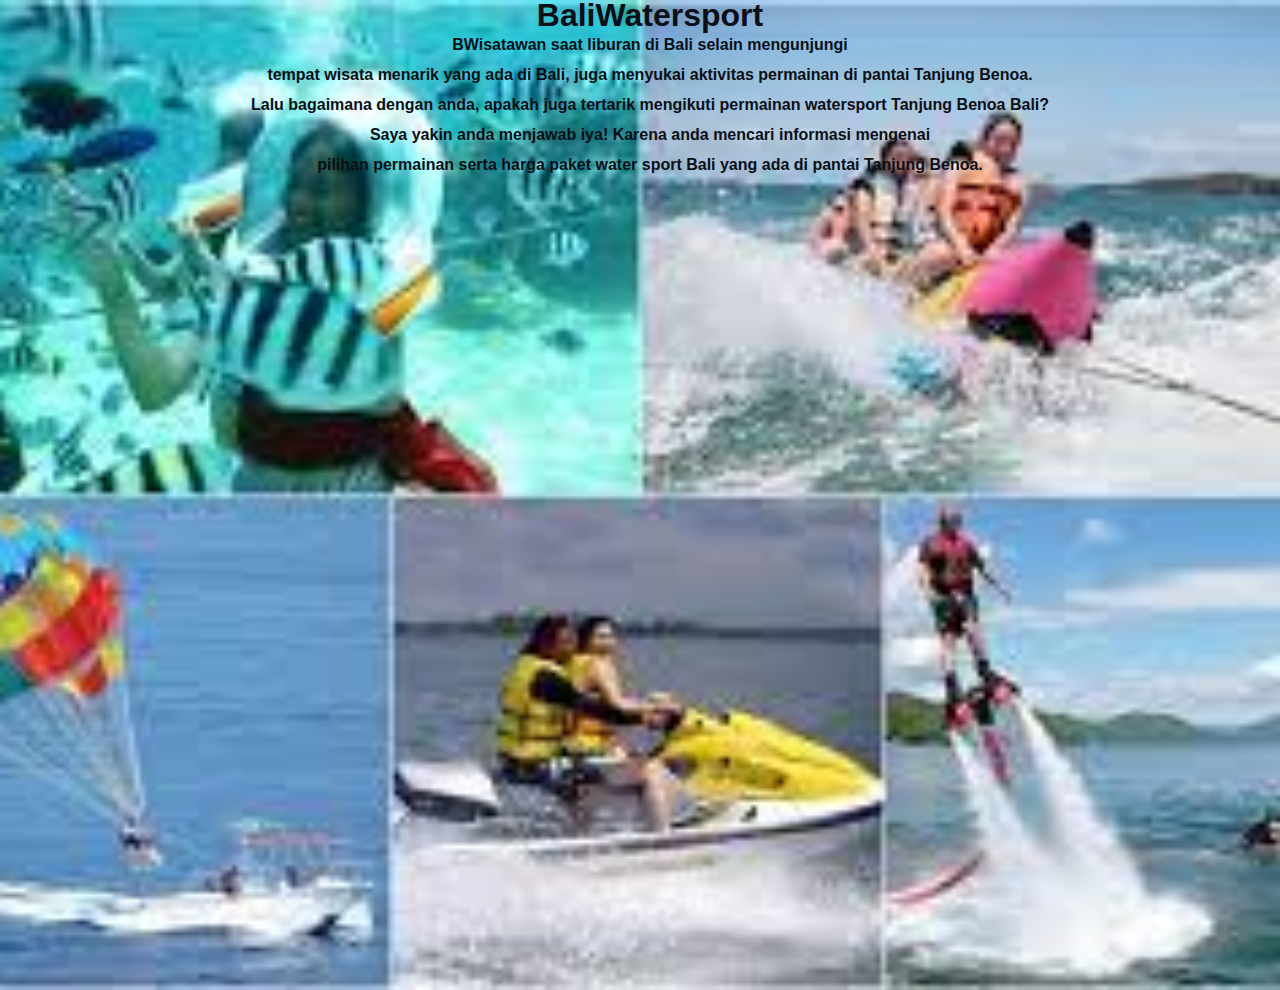
==== sport.html @ 4f58f33f "first commit" ====
<!DOCTYPE html>
<html lang="en">
<head>
    <meta charset="UTF-8">
    <meta http-equiv="X-UA-Compatible" content="IE=edge">
    <meta name="viewport" content="width=device-width, initial-scale=1.0">
    <title>Sport</title>
    <link rel="stylesheet" href="sport.css">
</head>


<body>
<div class="main">
    
    <div class="content">
        <h1>Bali<span>Watersport</span></h1>
        <p class="par">BWisatawan saat liburan di Bali selain mengunjungi <br>
            tempat wisata menarik yang ada di Bali, juga menyukai aktivitas permainan di pantai Tanjung Benoa.<br>
             Lalu bagaimana dengan anda, apakah juga tertarik mengikuti permainan watersport Tanjung Benoa Bali?<br>
              Saya yakin anda menjawab iya! Karena anda mencari informasi mengenai<br>
             pilihan permainan serta harga paket water sport Bali yang ada di pantai Tanjung Benoa.
        </div>
</div>    
</section>
---- sport.css ----
*{
    margin: 0;
    padding: 0;
}

.main{
    width: 100%;
    background-image:  url('makananbali/a.jpg');
    background-position: center;
    background-size: cover;
    height: 110vh;
}
.content{
    width: 1200px;
    height: auto;
    margin: auto;
    color: rgb(11, 15, 23);
    position: relative;
    text-align: center;
    justify-content: center;
}
.content ,par{
    padding-left: 20px;
    padding-bottom: 20px;
    font-family: Arial;
    letter-spacing: 1,2px;
    line-height: 30px;
    font-weight: bold;
    position: center;
}
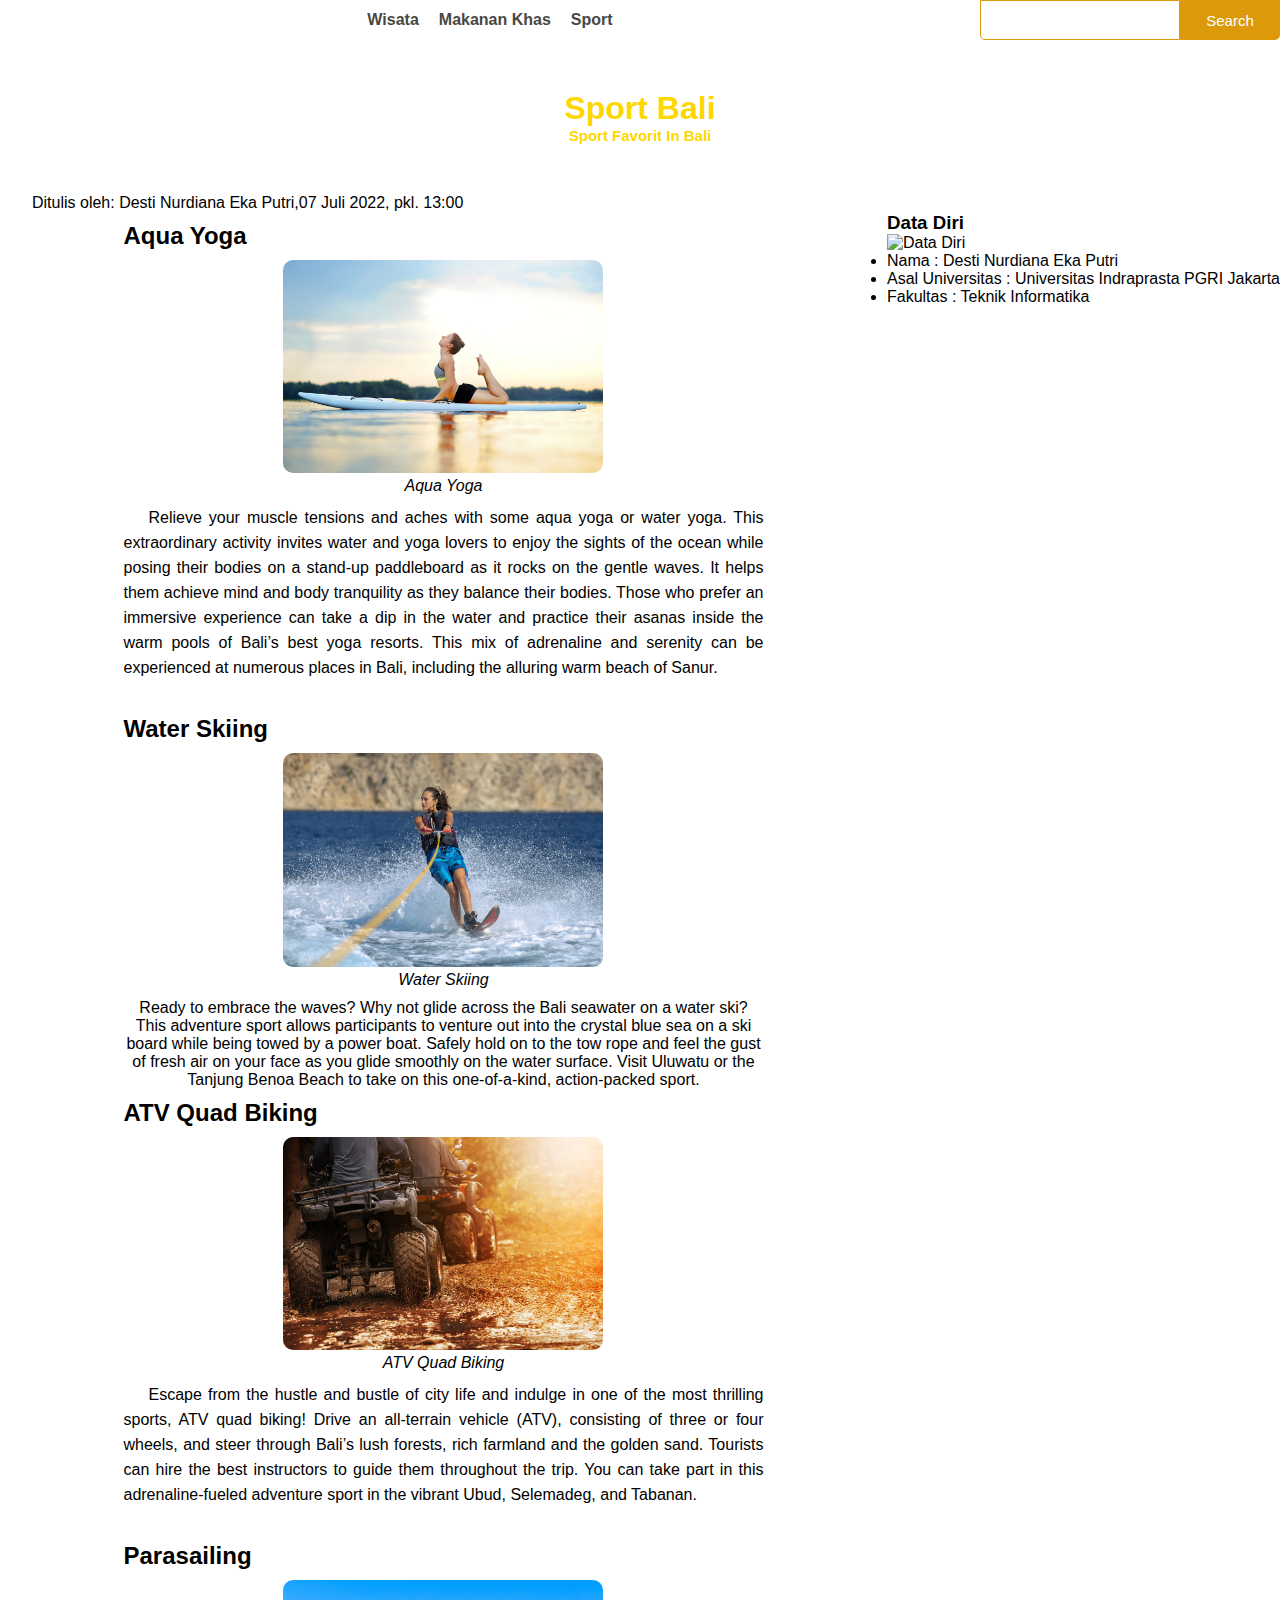
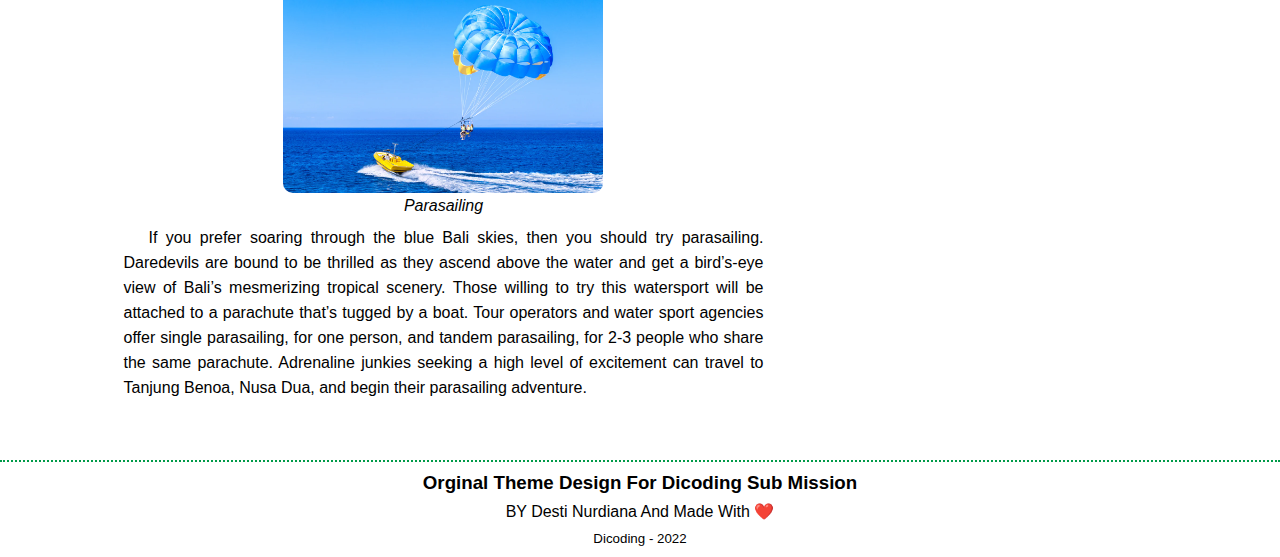
==== commit e4ff8adb: "Signed-off-by: destipdavira2512 <destiputri081@gmail.com>" ====
--- a/sport.html
+++ b/sport.html
@@ -1,24 +1,110 @@
 <!DOCTYPE html>
-<html lang="en">
+<html lang="eng">
+
 <head>
-    <meta charset="UTF-8">
-    <meta http-equiv="X-UA-Compatible" content="IE=edge">
-    <meta name="viewport" content="width=device-width, initial-scale=1.0">
-    <title>Sport</title>
-    <link rel="stylesheet" href="sport.css">
+    <title>Bali Wisata Impian</title>
+    <link rel="stylesheet" href="Setting/css/sport.css">
+    <link rel="stylesheet" href="Setting/css/style.css">
+    <meta charset="utf-8" />
+    <meta name="viewport" content="width=device-width, initial-scale=1.0" />  
 </head>
-
-
 <body>
-<div class="main">
-    
-    <div class="content">
-        <h1>Bali<span>Watersport</span></h1>
-        <p class="par">BWisatawan saat liburan di Bali selain mengunjungi <br>
-            tempat wisata menarik yang ada di Bali, juga menyukai aktivitas permainan di pantai Tanjung Benoa.<br>
-             Lalu bagaimana dengan anda, apakah juga tertarik mengikuti permainan watersport Tanjung Benoa Bali?<br>
-              Saya yakin anda menjawab iya! Karena anda mencari informasi mengenai<br>
-             pilihan permainan serta harga paket water sport Bali yang ada di pantai Tanjung Benoa.
+    <header> 
+            <nav class="navbar">
+                <ul>
+                    <li>
+                        <a href="wisata.html">Wisata</a>
+                    </li>
+                    <li>
+                        <a href="makanan_khas.html">Makanan Khas</a>
+                    </li>
+                    <li>
+                       <a href="sport.html">Sport</a>
+                    </li>
+                </ul>
+            </nav>
+            <div class="Search">
+                <input class="srch" type="Search" name="" placeholder="Cari Wisata Anda Disini">
+                <a href="#"> <button class="btn">Search</button></a>
+            </div>
+        </header>
+        <main class="main" style="align-items:unset!important; background-image: none!important;">
+        <h1>
+            Sport Bali
+            <small>Sport Favorit In Bali</small>
+        </h1>
+      </div>
+  <div  class="infoTitle">
+   Ditulis oleh: Desti Nurdiana Eka Putri,07 Juli 2022, pkl. 13:00
+   </div>
+       
+   <article class="article">
+    <div class="sec1">
+                <h2>Aqua Yoga</h2>
+                <figure>
+                    <img src="Setting/image/ay.webp" alt="Aqua Yoga">
+                    <figcaption><i>Aqua Yoga</i></figcaption>
+                </figure>
+                    <p>
+                      Relieve your muscle tensions and aches with some aqua yoga or water yoga. This extraordinary activity invites water and yoga lovers to enjoy the sights of the ocean while posing their bodies on a stand-up paddleboard as it rocks on the gentle waves. It helps them achieve mind and body tranquility as they balance their bodies.
+                      Those who prefer an immersive experience can take a dip in the water and practice their asanas inside the warm pools of Bali’s best yoga resorts.                  
+                      This mix of adrenaline and serenity can be experienced at numerous places in Bali, including the alluring warm beach of Sanur.
+                    </p>
+                </div>
+        <div class="sec1">
+            <h2>Water Skiing</h2>
+            <figure>
+                <img src="Setting/image/wk.webp" alt="Water Skiing">
+                <figcaption><i>Water Skiing</i></figcaption>
+            </figure>
+            <div>
+                <p>
+                  Ready to embrace the waves? Why not glide across the Bali seawater on a water ski?
+                  This adventure sport allows participants to venture out into the crystal blue sea on a ski board while being towed by a power boat.
+                  Safely hold on to the tow rope and feel the gust of fresh air on your face as you glide smoothly on the water surface.
+                  Visit Uluwatu or the Tanjung Benoa Beach to take on this one-of-a-kind, action-packed sport.
+            </p>
+            </div>
+        <div class="sec1">
+            <h2>ATV Quad Biking</h2>
+            <figure>
+                <img src="Setting/image/atv.webp" alt="ATV Quad Biking">
+                <figcaption><i>ATV Quad Biking</i></figcaption>
+            </figure>
+                <p>
+                  Escape from the hustle and bustle of city life and indulge in one of the most thrilling sports,
+                  ATV quad biking! Drive an all-terrain vehicle (ATV), consisting of three or four wheels,
+                  and steer through Bali’s lush forests, rich farmland and the golden sand. Tourists can hire the best instructors to guide them throughout the trip.
+                  You can take part in this adrenaline-fueled adventure sport in the vibrant Ubud, Selemadeg, and Tabanan.
+                </p>
+        </div>  
+        <div class="sec1">
+            <h2>Parasailing</h2>
+            <figure>
+                <img src="Setting/image/prs.webp" alt="Parasailing">
+                <figcaption><i>Parasailing</i></figcaption>
+            </figure>
+                <p>
+                  If you prefer soaring through the blue Bali skies, then you should try parasailing. Daredevils are bound to be thrilled as they ascend above the water and get a bird’s-eye view of Bali’s mesmerizing tropical scenery.
+                  Those willing to try this watersport will be attached to a parachute that’s tugged by a boat. Tour operators and water sport agencies offer single parasailing, for one person, and tandem parasailing, for 2-3 people who share the same parachute.
+                 Adrenaline junkies seeking a high level of excitement can travel to Tanjung Benoa, Nusa Dua, and begin their parasailing adventure.
+                </p>
         </div>
-</div>    
-</section>
+   </article>
+   <aside class="asside">
+    <h3>Data Diri</h3>
+    <img src="D:\Submison web\assets/me.jpg" height=100  width=59 alt= "Data Diri">
+    <ul>
+        <li>Nama    : Desti Nurdiana Eka Putri</li>
+        <li>Asal Universitas    : Universitas Indraprasta PGRI Jakarta</li>
+        <li>Fakultas    : Teknik Informatika</li>
+    </ul>       
+</aside>
+</main>
+<footer class="footer">
+    <h3 class="h3f">Orginal Theme Design For Dicoding Sub Mission</h3>
+    <h4 class="h4f">BY Desti Nurdiana And Made With ❤️</h4>
+    <small class="sml">Dicoding - 2022</small>
+</footer>       
+</body>
+</html>      
--- a/Setting/css/sport.css
+++ b/Setting/css/sport.css
@@ -0,0 +1,48 @@
+  
+    .sec1{
+      margin: 10px auto 35px auto;
+      display: block;
+      text-align: center;
+    }
+
+    .sec1 > p{
+      text-align: justify;
+      text-indent: 25px;
+      line-height: 25px;
+    }
+
+    .sec1 > figure {
+      margin: 10px auto;
+    }
+
+    .sec1 > figure > img{
+      border-radius: 10px;
+      width: 50%;
+      margin: auto;
+    }
+
+    .sec1 > h2 {
+      text-align: left;
+    }
+
+    main > h1{
+      margin: 50px auto;
+      text-align: center;
+      color: gold;
+      width: 98%;
+    }
+
+    h1 > small {
+      font-size: 15px;
+      display: block;
+    }
+
+    article{
+      width: 50%;
+      margin: auto;
+    }
+
+    .infoTitle{
+      width: 95%;
+      margin: auto;
+    }--- a/Setting/css/style.css
+++ b/Setting/css/style.css
@@ -0,0 +1,369 @@
+*{
+    margin: 0;
+    padding: 0;
+    font-family:  Helvetica, Arial, sans-serif;
+}
+
+header{
+    display: flex;
+    flex-direction: row;
+    flex-wrap: nowrap;
+}
+
+
+main{
+    width: auto;
+    background-image: url(../image/3.webp);
+    background-position: center;
+    background-size: cover;
+    height: auto;
+    display: flex;
+    flex-wrap: wrap;
+    justify-content: space-between;
+    align-items: center;
+}
+
+
+nav{
+    width:auto;
+    height: auto;
+    margin: auto;
+}
+
+nav > ul{
+    float: left;
+    display: flex;
+    justify-content: center;
+    align-items: center;
+    list-style: none;
+}
+
+nav > ul > li > a{
+    text-decoration: none;
+    color:rgb(72, 72, 67);
+    font-family: Arial;
+    font-weight: bold;
+    transition: 0.4s ease-in-out;
+    padding: 10px;
+    
+}
+
+nav > ul > li > a:hover{
+    color: rgb(220, 154, 11);
+}
+
+.search{
+    width: auto;
+    float: left;
+}
+
+.srch{
+    font-family: 'Times New Roman';
+    width: 200px;
+    height: 40px;
+    background: transparent;
+    border: 1px solid rgb(220, 154, 11);
+    color: rgb(8, 8, 8);
+    font-size: 16px;
+    float: left;
+    padding: 10px;
+    border-bottom-left-radius: 5px;
+    border-bottom-left-radius: 5px;
+}
+
+.btn{
+    width: 100px;
+    height: 40px;
+    background: rgb(220, 154, 11);
+    border: 2px solid rgb(220, 154, 11);
+    color: #fff;
+    font-size: 15px;
+    border-bottom-right-radius: 5px;
+    border-bottom-right-radius: 5px;
+
+}
+
+.content{
+    width: 50%;
+    margin: 10px auto;
+    text-align: justify;
+    word-break: break-word;
+    background: linear-gradient(to top, rgba(0,0,0,0.8)50%,rgba(0,0,0,0.8)50%);
+    padding: 10px;
+    border-radius: 15px;
+    color: white;
+    box-shadow: 5px 5px 11px 0px #00000073;
+    margin-top: 20px;
+} 
+
+.content > p{
+    font-size: 17.5px;
+    font-family: verdana;
+    letter-spacing: 0.8px;
+    text-align: justify;
+    line-height: 31px;
+}
+
+.jc{
+    font-family: helvetica;
+    text-align: center;
+    margin: 30px;
+    color: gold;
+}
+
+.form{
+    width: 300px;
+    height: 400px;
+    background: linear-gradient(to top, rgba(0,0,0,0.8)50%,rgba(0,0,0,0.8)50%);
+    border-radius: 10px;
+    padding: 25px;
+    margin: auto;
+    box-shadow: 5px 5px 11px 0px #00000073;
+    text-align: center;
+    color: #fff;
+    font-family: helvetica;
+}
+
+.form > h2{
+    font-family: helvetica;
+    text-align: center;
+    margin: 0px auto 15px auto;
+    color: rgb(255, 255, 255);
+}
+
+.form > input{
+    width: 240px;
+    height: 35px;
+    background: transparent;
+    border-bottom:1px solid rgb(220, 154, 11);
+    border-top: none;
+    border-right: none;
+    border-left: none;
+    color: #fff;
+    font-size: 15px;
+    letter-spacing: 1px;
+    margin: 30px auto 0px auto;
+    font-family: sans-serif;
+}
+
+.form > a{
+    color: #dc9a0b;
+    text-decoration: none;
+}
+
+::placeholder{
+    color: #fff;
+    font-family: Arial;
+}
+
+.btnn{
+    width: 240px;
+    height: 40px;
+    background: rgb(220, 154, 11);
+    border: none;
+    margin: 20px;
+    font-size: 18px;
+    border-radius: 10px;
+    cursor: pointer;
+    color: #fff;
+}
+
+.btnn:hover{
+    background: #fff;
+    transition: cubic-bezier(0.075, 0.82, 0.165, 1) 0.5s;
+    color: rgb(220, 154, 11);
+}
+
+footer{
+    font-family: Arial, Helvetica, sans-serif;
+    width: auto;
+    height: auto;
+    padding: 10px;
+    text-align: center;
+    border-top: dotted 2px #009b49;
+    margin: 25px auto 0 auto;
+}
+
+
+.h4f{
+    font-weight: 100;
+    margin: 8px;
+}
+
+.icon{
+    margin: 10px auto;
+}
+
+.icon > a{
+    color: white;
+    font-size: 25px;
+    padding: 10px;
+}
+
+.icon > a:hover{
+    transition: cubic-bezier(0.075, 0.82, 0.165, 1) 0.5s;
+    color: #dc9a0b;
+}
+
+
+
+/*
+.icon{
+    width: 200px;
+    float: left;
+    height: 70px;
+}
+
+.logo{
+    color: rgb(220, 154, 11);
+    font-size: 35px;
+    font: Arial;
+    padding-left: 30px;
+    float: left;
+    padding-top: 20px;
+
+}
+
+.menu{
+    width: 200px;
+    float: left;
+    height: 50px;
+}
+
+
+
+
+
+
+.btn:focus{
+    outline: none;
+}
+
+.srch:focus{
+    outline: none;
+}
+
+.content{
+    width: 1200px;
+    height: auto;
+    margin: auto;
+    color: rgb(11, 15, 23);
+    position: relative;
+}
+
+
+.content{
+    font-family: 'Times New Roman';
+    font-size: 30px;
+    padding-left: 20px;
+    margin-top: 9%;
+    letter-spacing: 1,2px;
+}
+
+.content .cn{
+    width: 160px;
+    height: 40px;
+    background: rgb(220, 154, 11);
+    border: none;
+    margin-bottom: 10px;
+    margin-left: 1px;
+    font-size: 18px;
+    border-radius: 10px;
+    cursor: pointer;
+    transition: .4s ease;
+}
+
+.content .cn a{
+    text-decoration: none;
+    color: black;
+    transition: .3s ease;
+}
+
+.cn:hover{
+    background-color: #fff;
+}
+
+.content span{
+    color: rgb(220, 154, 11);
+    font-size: 40px;
+}
+
+.form{
+    width: 300px;
+    height: 400px;
+    background: linear-gradient(to top, rgba(0,0,0,0.8)50%,rgba(0,0,0,0.8)50%);
+    position: absolute;
+    top: -20px;
+    left: 870px;
+    border-radius: 10px;
+    padding: 25px;
+}
+
+
+
+.form input{
+    width: 240px;
+    height: 35px;
+    background: transparent;
+    border-bottom:1px solid rgb(220, 154, 11);
+    border-top: none;
+    border-right: none;
+    border-left: none;
+    color: #fff;
+    font-size: 15px;
+    letter-spacing: 1px;
+    margin-top: 30px;
+    font-family: sans-serif;
+}
+
+.form input:focus{
+    outline: none;
+}
+
+
+
+.btnn a{
+    text-decoration: none;
+    color: #000;
+    font-weight: bold;
+}
+
+.form, .link{
+    font-family: Arial, Helvetica, sans-serif;
+    font-size: 17px;
+    padding-top: 20px;
+    text-align: center;
+    color: #fff;
+}
+
+.form, .link a{
+    text-decoration: none;
+    color: rgb(220, 154, 11);
+}
+
+.low{
+    padding-top: 15px;
+    padding-bottom: 10px;
+    text-align: center;
+    color: #fff;
+
+}
+
+.icon a{
+    text-decoration: none;
+    color: #fff;
+}
+
+.icon ion-icon{
+    color: #fff;
+    font-size: 20px;
+    padding-left: 16px;
+    padding-top: 5px;
+    transition: 0,3s ease;
+}
+
+.icon ion-icon:hover{
+    color:rgb(220, 154, 11);
+}
+
+*/